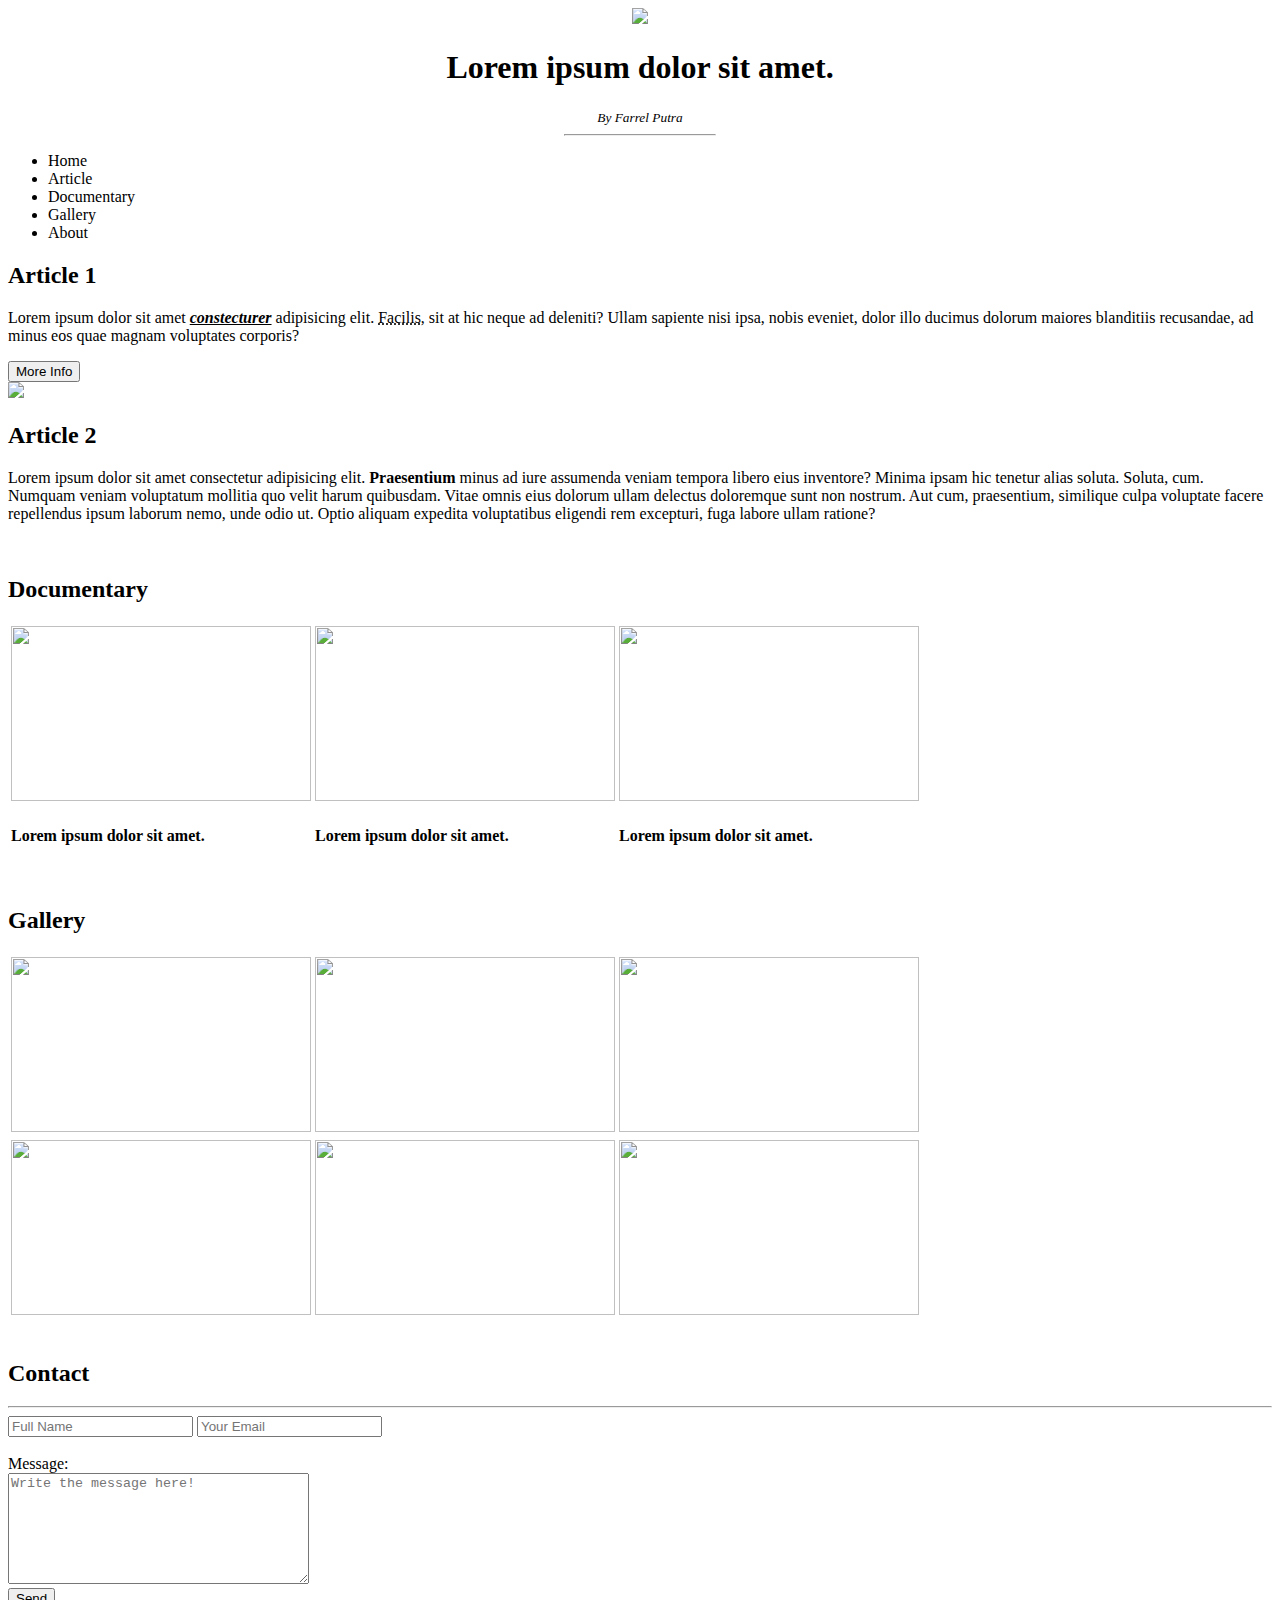
==== pertemuan-2/index.html @ 7610f236 "Create index.html" ====
<!DOCTYPE html>
<html lang="en">
<head>
    <meta charset="UTF-8" />
    <meta http-equiv="X-UA-Compatible" content="IE-edge" />
    <meta name="viewport" content="width=device-width, initial-scale=1.0" />

    <title>Website Artikel</title>
    <link rel="icon" href="img/Icon.png">
</head>
<body>

    <div>
        <center>
            <a href="img/Logo.png" target="_blank">
                <img src="img/Logo.png" width="250">
            </a>
            <h1>Lorem ipsum dolor sit amet.</h1>
            <small><i>By Farrel Putra</i></small>
            <hr width="150">
        </center>
    </div>
    
    <div>
        <ul>
            <li>Home</li>
            <li>Article</li>
            <li>Documentary</li>
            <li>Gallery</li>
            <li>About</li>
        </ul>
    </div>
    
    <div>

        <div>
            <h2><strong>Article 1</strong></h2>
            <p>
                Lorem ipsum dolor sit amet <u><i><b>constecturer</b></i></u> adipisicing elit. <abbr title="test">Facilis</abbr>, sit at hic neque ad deleniti? Ullam sapiente nisi ipsa, nobis eveniet, dolor illo ducimus dolorum maiores blanditiis recusandae, ad minus eos quae magnam voluptates corporis?
            </p>
            <a href="https://www.google.com"><button>More Info</button></a>
        </div>

        <div>
            <img src="img/Image1.png" width="180">
            <h2>Article 2</h2>
            <p>
                Lorem ipsum dolor sit amet consectetur adipisicing elit. <strong>Praesentium</strong> minus ad iure assumenda veniam tempora libero eius inventore? Minima ipsam hic tenetur alias soluta. Soluta, cum. Numquam veniam voluptatum mollitia quo velit harum quibusdam. Vitae omnis eius dolorum ullam delectus doloremque sunt non nostrum. Aut cum, praesentium, similique culpa voluptate facere repellendus ipsum laborum nemo, unde odio ut. Optio aliquam expedita voluptatibus eligendi rem excepturi, fuga labore ullam ratione?
            </p>
        </div>

    </div>
    
    <br>

    <div>

        <h2>Documentary</h2>

        <table>
            <tr>
                <td>
                    <img src="img/1.jpg" width="300" height="175">
                    <h4>Lorem ipsum dolor sit amet.</h4>
                </td>
                <td>
                    <img src="img/2.jpg" width="300" height="175">
                    <h4>Lorem ipsum dolor sit amet.</h4>
                </td>
                <td>
                    <img src="img/3.jpg" width="300" height="175">
                    <h4>Lorem ipsum dolor sit amet.</h4>
                </td>
            </tr>
        </table>

    </div>
  
    <br>
    
    <div>

        <h2>Gallery</h2>
        <table>
            <tr>
                <td>
                    <img src="img/1.jpg" width="300" height="175">
                </td>
                <td>
                    <img src="img/2.jpg" width="300" height="175">
                </td>
                <td>
                    <img src="img/3.jpg" width="300" height="175">
                </td>
            </tr>
            <tr>
                <td>
                    <img src="img/4.jpg" width="300" height="175">
                </td>
                <td>
                    <img src="img/5.jpg" width="300" height="175">
                </td>
                <td>
                    <img src="img/6.jpg" width="300" height="175">
                </td>
            </tr>
        </table>

    </div>
  
    <br>

    <div>

        <h2>Contact</h2>
        <hr>
        <form>
            <input type="text" placeholder="Full Name">
            <input type="gmail" placeholder="Your Email">
            <br><br>
            <label>Message: </label>
            <br>
            <textarea cols="35" rows="7" placeholder="Write the message here!"></textarea>
            <br>
            <button>Send</button>
        </form>

    </div>
    
</body>
</html>
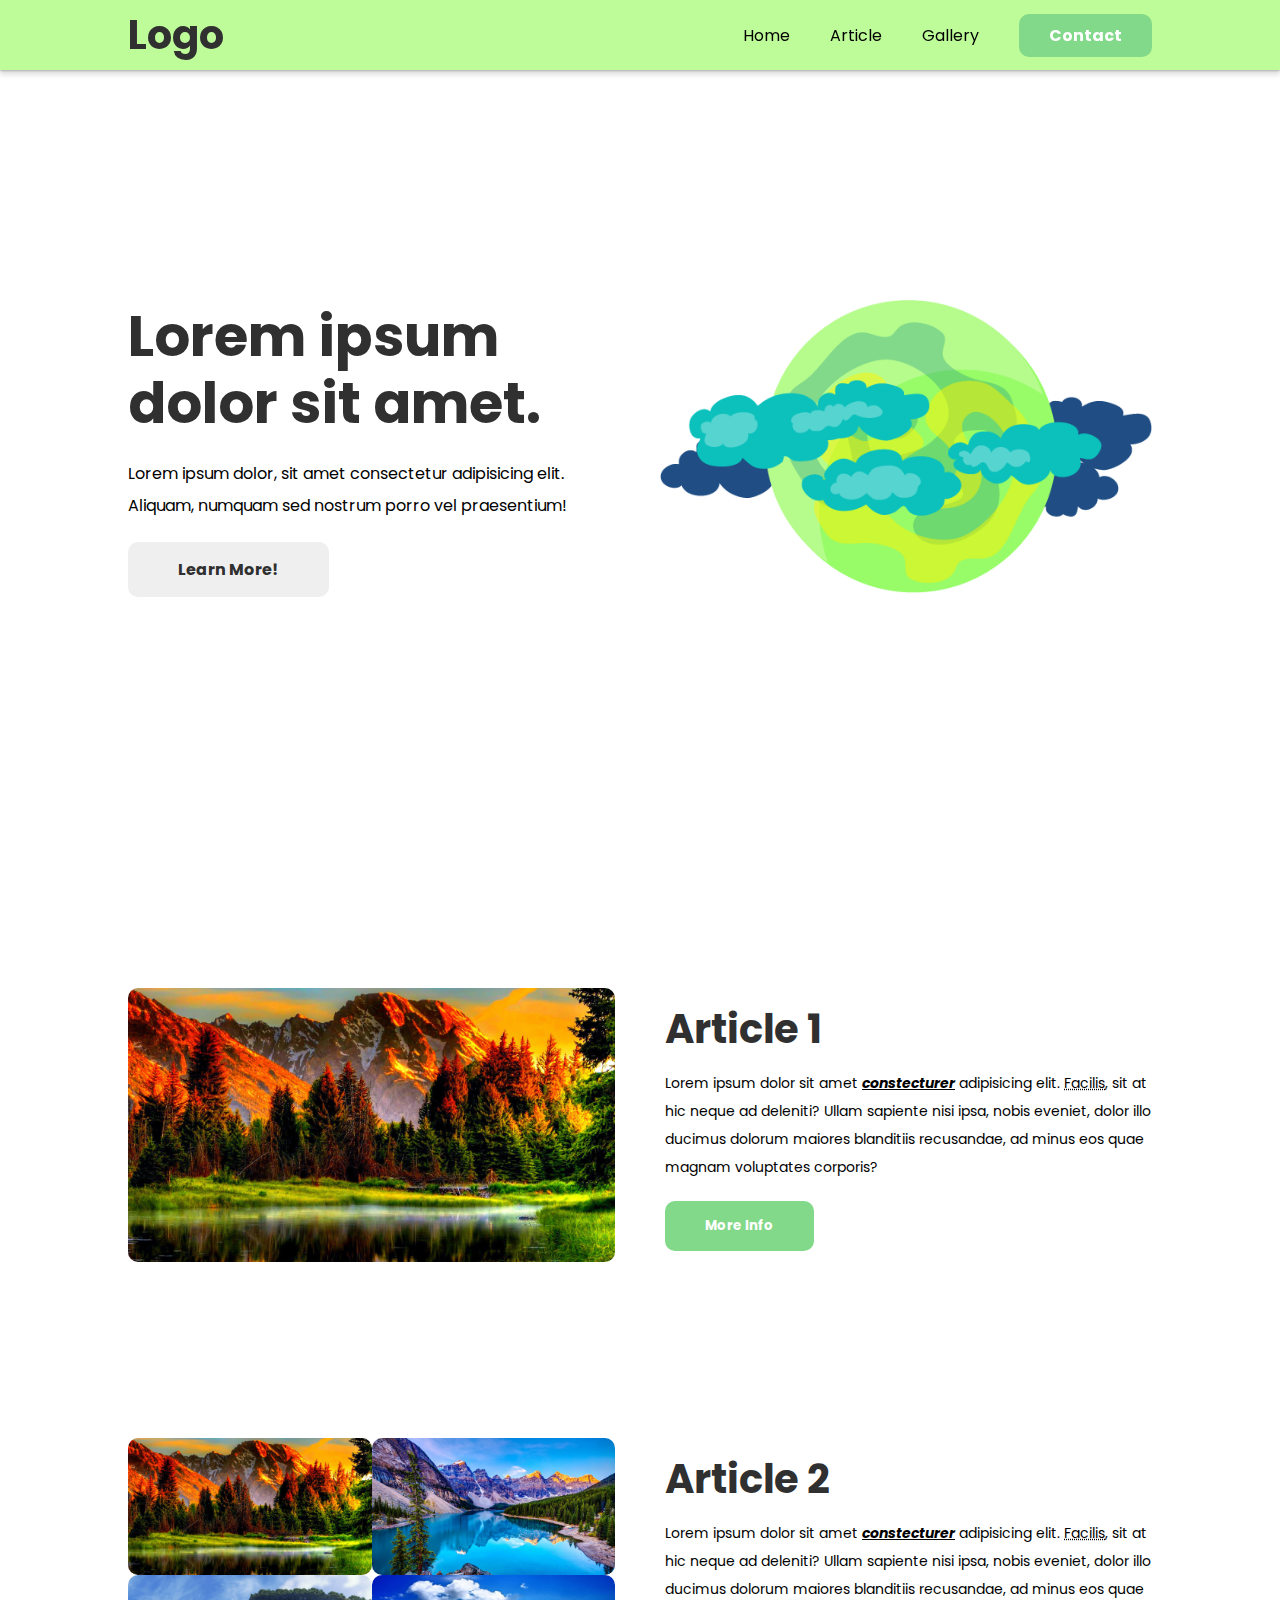
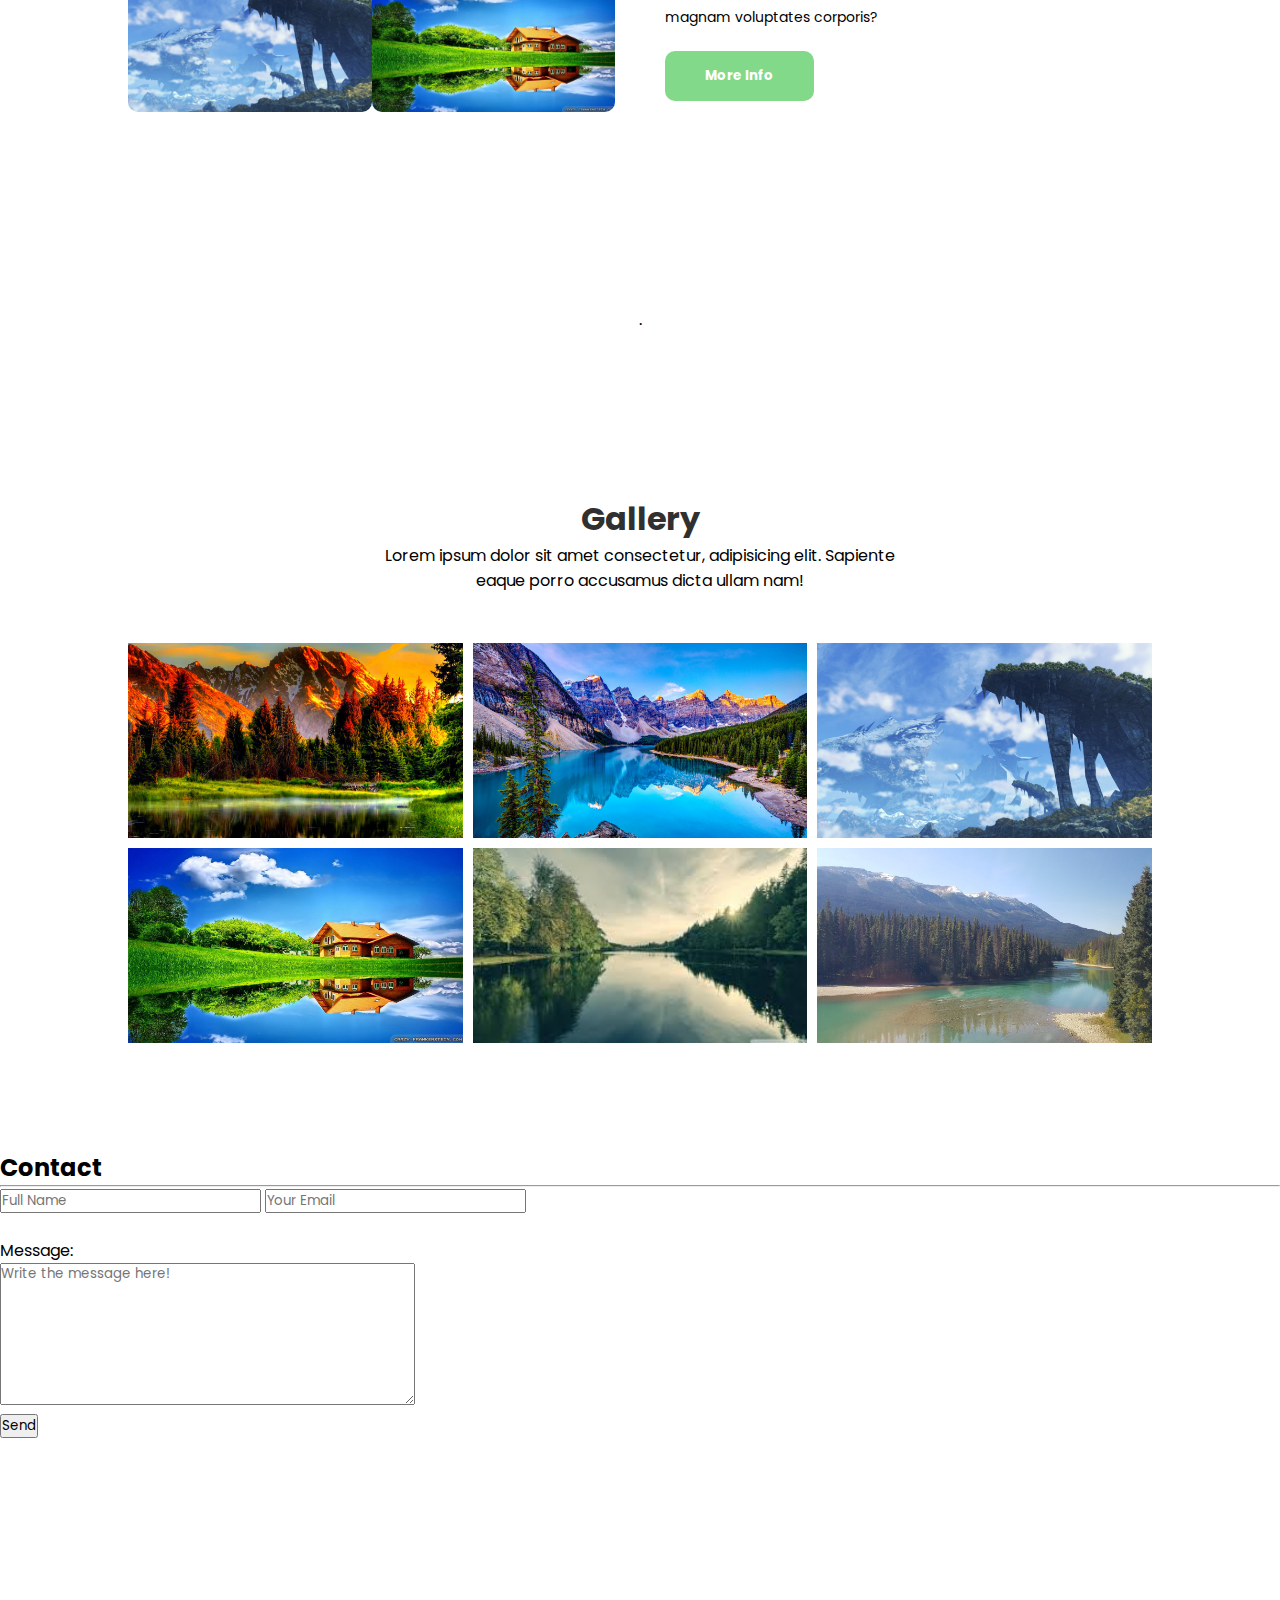
==== commit e327d313: "Update index.html" ====
--- a/pertemuan-2/index.html
+++ b/pertemuan-2/index.html
@@ -5,112 +5,118 @@
     <meta http-equiv="X-UA-Compatible" content="IE-edge" />
     <meta name="viewport" content="width=device-width, initial-scale=1.0" />
 
+    <link rel="stylesheet" href="css/styles.css">
+
     <title>Website Artikel</title>
     <link rel="icon" href="img/Icon.png">
 </head>
 <body>
 
-    <div>
-        <center>
-            <a href="img/Logo.png" target="_blank">
-                <img src="img/Logo.png" width="250">
-            </a>
-            <h1>Lorem ipsum dolor sit amet.</h1>
-            <small><i>By Farrel Putra</i></small>
-            <hr width="150">
-        </center>
+    <div class="navbar">
+        <div class="container">
+            <div class="box-navbar">
+                <div class="logo">
+                    <h1>Logo</h1>
+                </div>
+                <div class="nav">
+                    <ul>
+                        <li><a href="#">Home</a></li>
+                        <li><a href="#">Article</a></li>
+                        <li><a href="#">Gallery</a></li>
+                        <li><a href="#">Contact</a></li>
+                    </ul>
+                </div>
+            </div>
+        </div>
+    </div>
+
+    <div class="home">
+        <div class="container">
+            <div class="box-home">
+                <div class="box">
+                    <h1>Lorem ipsum dolor sit amet.</h1>
+                    <p>Lorem ipsum dolor, sit amet consectetur adipisicing elit. Aliquam, numquam sed nostrum porro vel praesentium!</p>
+                    <button class="btn-home">Learn More!</button>
+                </div>
+                <div class="box">
+                    <img src="img/Logo.png" width="">
+                </div>
+            </div>
+        </div>
     </div>
     
-    <div>
-        <ul>
-            <li>Home</li>
-            <li>Article</li>
-            <li>Documentary</li>
-            <li>Gallery</li>
-            <li>About</li>
-        </ul>
-    </div>
+
     
-    <div>
-
-        <div>
-            <h2><strong>Article 1</strong></h2>
-            <p>
-                Lorem ipsum dolor sit amet <u><i><b>constecturer</b></i></u> adipisicing elit. <abbr title="test">Facilis</abbr>, sit at hic neque ad deleniti? Ullam sapiente nisi ipsa, nobis eveniet, dolor illo ducimus dolorum maiores blanditiis recusandae, ad minus eos quae magnam voluptates corporis?
-            </p>
-            <a href="https://www.google.com"><button>More Info</button></a>
+    <div class="article">
+        <div class="container">
+            <div class="box-article">
+                <div class="box">
+                    <img src="img/1.jpg" alt="" class="image1">
+                </div>
+                <div class="box">
+                    <h1>Article 1</h1>
+                    <p>
+                        Lorem ipsum dolor sit amet <u><i><b>constecturer</b></i></u> adipisicing elit. <abbr title="test">Facilis</abbr>, sit at hic neque ad deleniti? Ullam sapiente nisi ipsa, nobis eveniet, dolor illo ducimus dolorum maiores blanditiis recusandae, ad minus eos quae magnam voluptates corporis?
+                    </p>
+                    <a href="https://www.google.com"><button>More Info</button></a>
+                </div>
+            </div>
         </div>
-
-        <div>
-            <img src="img/Image1.png" width="180">
-            <h2>Article 2</h2>
-            <p>
-                Lorem ipsum dolor sit amet consectetur adipisicing elit. <strong>Praesentium</strong> minus ad iure assumenda veniam tempora libero eius inventore? Minima ipsam hic tenetur alias soluta. Soluta, cum. Numquam veniam voluptatum mollitia quo velit harum quibusdam. Vitae omnis eius dolorum ullam delectus doloremque sunt non nostrum. Aut cum, praesentium, similique culpa voluptate facere repellendus ipsum laborum nemo, unde odio ut. Optio aliquam expedita voluptatibus eligendi rem excepturi, fuga labore ullam ratione?
-            </p>
+        <div class="container">
+            <div class="box-article">
+                <div class="box">
+                    <img src="img/1.jpg" alt="" class="image1">
+                    <img src="img/2.jpg" alt="" class="image2">
+                    <img src="img/3.jpg" alt="" class="image3">
+                    <img src="img/4.jpg" alt="" class="image4">
+                </div>
+                <div class="box">
+                    <h1>Article 2</h1>
+                    <p>
+                        Lorem ipsum dolor sit amet <u><i><b>constecturer</b></i></u> adipisicing elit. <abbr title="test">Facilis</abbr>, sit at hic neque ad deleniti? Ullam sapiente nisi ipsa, nobis eveniet, dolor illo ducimus dolorum maiores blanditiis recusandae, ad minus eos quae magnam voluptates corporis?
+                    </p>
+                    <a href="https://www.google.com"><button>More Info</button></a>
+                </div>
+            </div>
         </div>
-
-    </div>
-    
-    <br>
-
-    <div>
-
-        <h2>Documentary</h2>
-
-        <table>
-            <tr>
-                <td>
-                    <img src="img/1.jpg" width="300" height="175">
-                    <h4>Lorem ipsum dolor sit amet.</h4>
-                </td>
-                <td>
-                    <img src="img/2.jpg" width="300" height="175">
-                    <h4>Lorem ipsum dolor sit amet.</h4>
-                </td>
-                <td>
-                    <img src="img/3.jpg" width="300" height="175">
-                    <h4>Lorem ipsum dolor sit amet.</h4>
-                </td>
-            </tr>
-        </table>
-
     </div>
   
     <br>
     
-    <div>
-
-        <h2>Gallery</h2>
-        <table>
-            <tr>
-                <td>
-                    <img src="img/1.jpg" width="300" height="175">
-                </td>
-                <td>
-                    <img src="img/2.jpg" width="300" height="175">
-                </td>
-                <td>
-                    <img src="img/3.jpg" width="300" height="175">
-                </td>
-            </tr>
-            <tr>
-                <td>
-                    <img src="img/4.jpg" width="300" height="175">
-                </td>
-                <td>
-                    <img src="img/5.jpg" width="300" height="175">
-                </td>
-                <td>
-                    <img src="img/6.jpg" width="300" height="175">
-                </td>
-            </tr>
-        </table>
-
+    <div class="gallery">.
+        <div class="container">
+            <div class="box-gallery">
+                <div class="box">
+                    <h1>Gallery</h1>
+                    <p>Lorem ipsum dolor sit amet consectetur, adipisicing elit. Sapiente eaque porro accusamus dicta ullam nam!</p>
+                </div>
+                <div class="box">
+                    <a href="img/1.jpg" target="_blank">
+                        <img src="img/1.jpg" alt="">
+                    </a>
+                    <a href="img/1.jpg" target="_blank">
+                        <img src="img/2.jpg" alt="">
+                    </a>
+                    <a href="img/1.jpg" target="_blank">
+                        <img src="img/3.jpg" alt="">
+                    </a>
+                    <a href="img/1.jpg" target="_blank">
+                        <img src="img/4.jpg" alt="">
+                    </a>
+                    <a href="img/1.jpg" target="_blank">
+                        <img src="img/5.jpg" alt="">
+                    </a>
+                    <a href="img/1.jpg" target="_blank">
+                        <img src="img/6.jpg" alt="">
+                    </a>
+                </div>
+            </div>
+        </div>
     </div>
   
     <br>
 
-    <div>
+    <div class="contact">
 
         <h2>Contact</h2>
         <hr>
--- a/pertemuan-2/css/styles.css
+++ b/pertemuan-2/css/styles.css
@@ -0,0 +1,247 @@
+@import url('https://fonts.googleapis.com/css2?family=Poppins:wght@400;600;700;800&display=swap');
+
+* {
+    margin: 0;
+    padding: 0;
+    box-sizing: border-box;
+    scroll-behavior: smooth;
+    font-family: "Poppins", sans-serif;
+}
+
+.container {
+    width: 90%;
+    margin-inline: auto;
+}
+
+@media screen and (min-width: 900px) {
+    .container {
+        width: 80%;
+        margin-inline: auto;
+    }
+}
+
+.navbar {
+    padding: 5px 0 5px 0;
+    position: fixed;
+    z-index: 9999;
+    width: 100%;
+    background-color: #bdfc99;
+    box-shadow: 0 5px 5px rgba(0,0,0,0.12), 0 1px 2px rgba(0,0,0,0.24); /* ini ngasih shadown di bagian bawah navbar */
+}
+ 
+.navbar .box-navbar {
+    display: flex;
+    justify-content: space-between;
+    align-items: center;
+}
+
+.navbar .box-navbar .logo h1 {
+    font-size: 40px;  
+    color: #303030;
+}
+
+.navbar .box-navbar .nav ul{
+    display: flex;
+    align-items: center;
+    gap: 40px;
+}
+
+.navbar .box-navbar .nav ul li{
+    list-style-type: none; /* fungsinya ilangin titik dot, yang ada di navigasi */
+
+    /* 1. kasih liat preview, sekarang kita bakal kasih dikit animasi zoom in teks navbar (home dkk) nya */
+
+    /* 4. kita bakal tambahin */
+    transition: all 0.2 ease;
+}
+
+.navbar .box-navbar .nav ul li:hover {
+
+    /* 2. buat bikin zoom in nya code nya ini yaa */
+    transform: scale(1.1);
+    /* 3. kasih liat preview, nah udah bisa nih nge zoom in tapi kayak kurang smooth kita tambahin deh di tag yang atas bukan bagian hover */
+}
+
+.navbar .box-navbar .nav ul li:hover a{
+    color: #82d989;
+}
+
+.navbar .box-navbar .nav ul li:nth-child(4) a { 
+    
+    /* nth-child ini secara simpelnya, itu fungsinya buat kasih tujuan yang lebih jelas variabel mana, jika dalam satu tag punya lebih dari satu objek, contoh di grup nav ada 4 paragraf tapi kita cuman pengen edit paragraf 2 jadi masukkin variabel 2 */
+
+    padding: 10px 30px 10px 30px;
+    border: none;
+    border-radius: 10px;
+    font-weight: bold;
+    color: white;
+    background-color: #82d989;
+
+    /* kamu cobain kalo nth-child(5) pasti gaada, karna di navbar cuman ada 4 kategori home, article, gallery, contact, ga sampai 5 */
+}
+
+.navbar .box-navbar .nav ul li a{
+    text-decoration: none; /* sebelum masukkin ini kasih liat dulu, tulisan home dan lainnya kan warna biru, nah fungsi tag text-decoration ini biar tulisannya tuh ga kaya link */
+    color: black; /* kita kasih warna text nya */
+}
+
+.home {
+    width: 100%;
+    min-height: 100vh;
+    display: grid;
+    place-items: center;
+}
+
+.home .box-home {
+    display: grid;
+    grid-template-columns: repeat(2, 1fr);
+    column-gap: 40px;
+    align-items: center;
+}
+
+.home .box-home .box:nth-child(1) h1{
+    font-size: 56px;
+    line-height: 1.2;
+    margin-bottom: 20px;
+    color: #303030;
+}
+
+.home .box-home .box:nth-child(1) p {
+    line-height: 2;
+    margin-bottom: 20px;
+}
+
+.home .box-home .box:nth-child(1) button {
+    padding: 15px 50px 15px 50px;
+    font-weight: bold; /* mengubah font jadi bold */
+    border: none; /* ngilangin pinggiran stroke bordernya, kasih liat kalo ini gaada */
+    font-size: 16px; /* mengubah ukuran font */
+    border-radius: 10px; /* untuk mengatur lengkungan pada border */
+    cursor: pointer;
+    
+    /* kasih liat before after sebelum dikasih transisi, ini gunanya buat ngasih transisi biar ga terlalu patah perbedaannya */
+    transition: all 0.2s ease;
+}
+
+.home .box-home .box:nth-child(1) .btn-home {
+    color: #303030;
+}
+
+.home .box-home .box:nth-child(1) .btn-home:hover {
+    background-color: #82d989;
+    color: white;
+}
+
+.home .box-home .box:nth-child(2) img {
+    width: 100%;
+}
+
+.article {
+    width: 100%;
+    min-height: 100vh;
+    display: grid;
+    place-items: center;
+}
+
+.article .box-article {
+    display: grid;
+    grid-template-columns: repeat(2, 1fr);
+    column-gap: 50px;
+    align-items: center;
+}
+
+.article .box-article .box:nth-child(1) {
+    display: grid;
+    grid-template-areas: 
+    "image1 image2"
+    "image3 image4";
+}
+
+.article .box-article .box:nth-child(1) .image1{
+    grid-area: image1;  
+}
+
+.article .box-article .box:nth-child(1) .image2{
+    grid-area: image2;  
+}
+
+.article .box-article .box:nth-child(1) .image3{
+    grid-area: image3;  
+}
+
+.article .box-article .box:nth-child(1) .image4{
+    grid-area: image4;  
+}
+
+.article .box-article .box:nth-child(1) img {
+    width: 100%;
+    border-radius: 10px;
+}
+
+.article .box-article .box:nth-child(2) h1 {
+    font-size: 40px;
+    color: #303030;
+    margin-bottom: 10px;
+}
+
+.article .box-article .box:nth-child(2) p{
+    font-size: 14px;
+    line-height: 2;
+    margin-bottom: 20px;
+}
+
+.article .box-article .box:nth-child(2) button {
+    padding: 15px 40px 15px 40px;
+    background-color: #82d989;
+    border: none;
+    color: white;
+    font-weight: bold;
+    border-radius: 10px;
+    transition: all 0.2s ease;
+    cursor: pointer;
+}
+
+.article .box-article .box:nth-child(2) button:hover {
+    background-color: #204e84;
+    color: white;
+}
+
+.gallery {
+    width: 100%;
+    min-height: 100vh;
+    display: grid;
+    place-items: center;
+}
+
+.gallery .box-gallery {
+    display: grid;
+    grid-template-columns: repeat(1, 1fr);
+    grid-template-rows: repeat(2, auto);
+    row-gap: 50px;
+}
+
+.gallery .box-gallery .box:nth-child(1) {
+    text-align: center;
+    width: 50%;
+    margin-inline: auto;
+}
+
+.gallery .box-gallery .box:nth-child(1) h1 {
+    color: #303030;
+}
+
+.gallery .box-gallery .box:nth-child(2) {
+    display: grid;
+    grid-template-columns: repeat(auto-fit, minmax(300px, 1fr)); /* 1 foto = 60px, jadi minmax yang saya pake 300px karna saya pake 6 foto */
+    gap: 10px; /* memberi jarak pada tiap gambar */
+}
+
+.gallery .box-gallery .box:nth-child(2) img {
+    width: 100%;
+    height: 100%;
+}
+
+.contact {
+    width: 100%;
+    min-height: 100vh;
+}
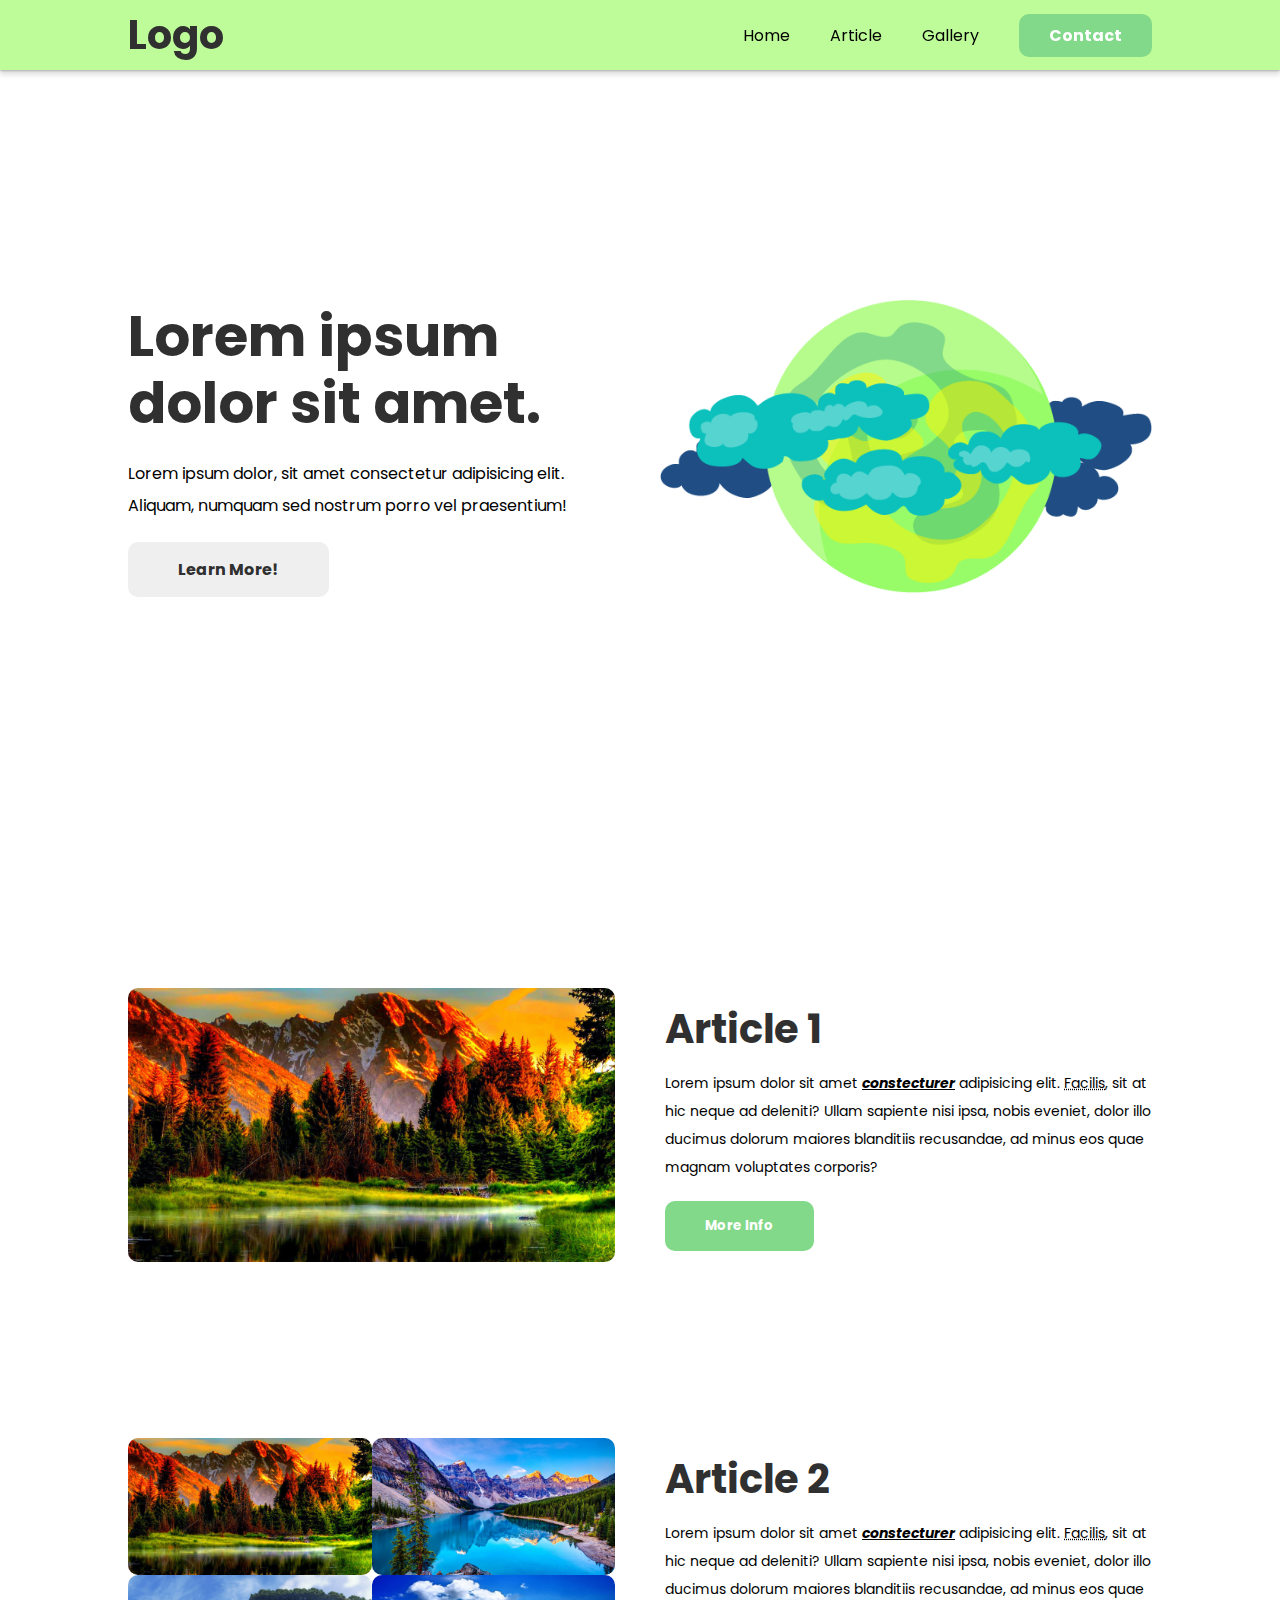
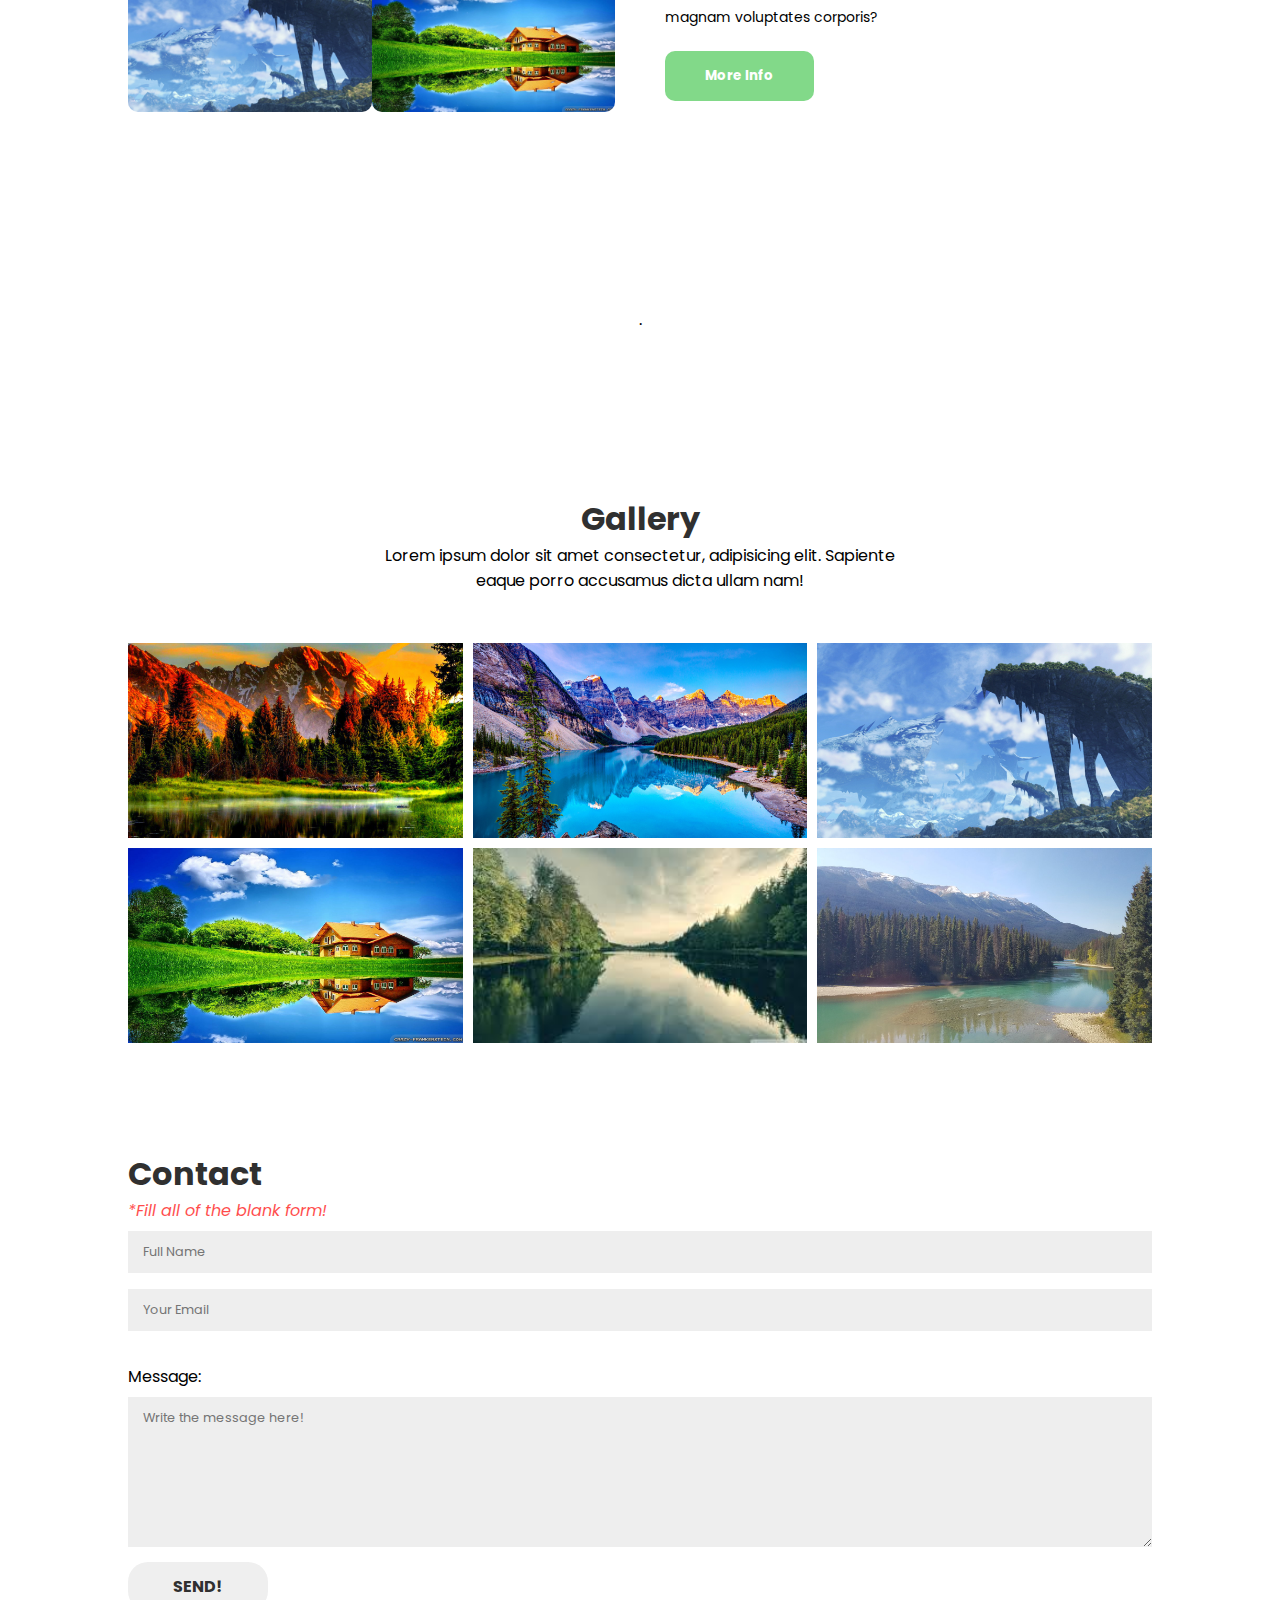
==== commit 89ec68d6: "Fixing some Section" ====
--- a/pertemuan-2/index.html
+++ b/pertemuan-2/index.html
@@ -117,20 +117,26 @@
     <br>
 
     <div class="contact">
-
-        <h2>Contact</h2>
-        <hr>
-        <form>
-            <input type="text" placeholder="Full Name">
-            <input type="gmail" placeholder="Your Email">
-            <br><br>
-            <label>Message: </label>
-            <br>
-            <textarea cols="35" rows="7" placeholder="Write the message here!"></textarea>
-            <br>
-            <button>Send</button>
-        </form>
-
+        <div class="container">
+            <div class="box-contact">
+                <div class="box">
+                    <h1>Contact</h1>
+                    <p>*Fill all of the blank form!</p>
+                </div>
+                <div class="box">
+                    <form>
+                        <input type="text" placeholder="Full Name">
+                        <input type="gmail" placeholder="Your Email">
+                        <br><br>
+                        <label>Message: </label>
+                        <br>
+                        <textarea cols="35" rows="7" placeholder="Write the message here!"></textarea>
+                        <br>
+                        <button>Send!</button>
+                    </form>
+                </div>
+            </div>
+        </div>
     </div>
     
 </body>
--- a/pertemuan-2/css/styles.css
+++ b/pertemuan-2/css/styles.css
@@ -1,16 +1,28 @@
+/* sekarang kita bakal coba ngasih style font di web kita yang udah dibuat, nah buat ganti font ini sebenernya ada 2 cara yaitu kita bisa pake offline font yang artinya kita download dulu fontnya atau bisa juga pake online font yang lebih gampang
+caranya : 
+- caranya buka fonts.google.com
+- cari font yang kalian mau
+- klik tanda plus disebelah kanan judul font
+- nanti bakal muncul option dikanan
+- kita pilih yang @import
+- trus select dari @import sampai ; (titik koma)
+- paste di file css
+
+*jadinya kayak yang dibawah ini
+*/
 @import url('https://fonts.googleapis.com/css2?family=Poppins:wght@400;600;700;800&display=swap');
 
 * {
     margin: 0;
     padding: 0;
     box-sizing: border-box;
-    scroll-behavior: smooth;
+    scroll-behavior: smooth; /* biar lebih smooth kalo pencet navigasi yang bakal kita buat, biar ga loncat kasar *contohnya pencet home tapi kalo navbar udah beres */
     font-family: "Poppins", sans-serif;
 }
 
 .container {
     width: 90%;
-    margin-inline: auto;
+    margin-inline: auto; /* buat ngatur jarak html */
 }
 
 @media screen and (min-width: 900px) {
@@ -20,19 +32,21 @@
     }
 }
 
+/* START NAVBAR SECTION */
+
 .navbar {
     padding: 5px 0 5px 0;
-    position: fixed;
-    z-index: 9999;
+    position: fixed; /* fixed disini fungsinya buat bikin objectnya itu ngambang/nempel, disini bakal keliatan kalo navbar udah jadi bakal nempel di atas layar walaupun di scroll */
+    z-index: 9999; /* buat ngatur posisi depan atau belakang suatu element, contohnya di navbar kita mau posisinya paling depan, jadi kasih variabel angka banyak */
     width: 100%;
     background-color: #bdfc99;
-    box-shadow: 0 5px 5px rgba(0,0,0,0.12), 0 1px 2px rgba(0,0,0,0.24); /* ini ngasih shadown di bagian bawah navbar */
+    box-shadow: 0 5px 5px rgba(0,0,0,0.12), 0 1px 2px rgba(0,0,0,0.24); /* ini ngasih shadow di bagian bawah navbar, warna nya hitam */
 }
  
 .navbar .box-navbar {
-    display: flex;
-    justify-content: space-between;
-    align-items: center;
+    display: flex;  /* ini ngubah yang awalnya list navbar-nya ke bawah jadi list ke samping */
+    justify-content: space-between; /* sama kayak namanya, space-between ini gunanya buat ngasih jarak antar item (teks) yang kita kasih */
+    align-items: center; /* ini fungsinya mirip sama justify-content, cuman isinya beda yaitu center, bikin tengah si element */
 }
 
 .navbar .box-navbar .logo h1 {
@@ -43,7 +57,7 @@
 .navbar .box-navbar .nav ul{
     display: flex;
     align-items: center;
-    gap: 40px;
+    gap: 40px; /* buat ngatur antar kolom maupun baris di suatu element *cobain aja kalo kasih variabel 20px keliatan perbedaan di home dkk* */
 }
 
 .navbar .box-navbar .nav ul li{
@@ -70,12 +84,12 @@
     
     /* nth-child ini secara simpelnya, itu fungsinya buat kasih tujuan yang lebih jelas variabel mana, jika dalam satu tag punya lebih dari satu objek, contoh di grup nav ada 4 paragraf tapi kita cuman pengen edit paragraf 2 jadi masukkin variabel 2 */
 
-    padding: 10px 30px 10px 30px;
-    border: none;
+    padding: 10px 30px 10px 30px; /* panjang x lebar nya box */
+    border: none; 
     border-radius: 10px;
-    font-weight: bold;
-    color: white;
-    background-color: #82d989;
+    font-weight: bold; /* fungsinya bikin element teks yang kita buat jadi bold */
+    color: white; /* warna font */
+    background-color: #82d989; 
 
     /* kamu cobain kalo nth-child(5) pasti gaada, karna di navbar cuman ada 4 kategori home, article, gallery, contact, ga sampai 5 */
 }
@@ -85,23 +99,28 @@
     color: black; /* kita kasih warna text nya */
 }
 
+/* END NAVBAR SECTION */
+
+/* START HOME SECTION */
+
 .home {
     width: 100%;
     min-height: 100vh;
-    display: grid;
-    place-items: center;
+    /* width sama min-height 100 ini, gunanya buat bikin page yang bakal kita buat jadi fullscreen satu layar, jadi konten selanjutnya ga keliatan ke page utama */
+    display: grid; /* membagi kolom pada website menjadi beberapa bagian sesuai yang diinginkan, baik secara horizontal maupun vertikal */
+    place-items: center; /* fungsinya buat element jadi ditengah juga */
 }
 
 .home .box-home {
     display: grid;
-    grid-template-columns: repeat(2, 1fr);
-    column-gap: 40px;
+    grid-template-columns: repeat(2, 1fr); /* menentukan ukuran kolom dengan satuan fr, dan di repeat atau di ulang ulang ukurannya */
+    column-gap: 40px; /* untuk menentukan jarak antar kolom */
     align-items: center;
 }
 
 .home .box-home .box:nth-child(1) h1{
     font-size: 56px;
-    line-height: 1.2;
+    line-height: 1.2; /* menentukan jarak antar baris */
     margin-bottom: 20px;
     color: #303030;
 }
@@ -136,6 +155,10 @@
     width: 100%;
 }
 
+/* END START SECTION */
+
+/* START ARTICLE SECTION */
+
 .article {
     width: 100%;
     min-height: 100vh;
@@ -152,25 +175,13 @@
 
 .article .box-article .box:nth-child(1) {
     display: grid;
+    
+    /* di grid itu satu baris punya 3 kotak horizontal, jadi disini kita bakal nampilin foto berdasarkan class yang ada di tiap gambar article. pake fungsi ini */
     grid-template-areas: 
+    /* ini baris pertama gambar yang bakal saya munculin 2 foto ke kanan, sesuai-in nama class di element gambar article */
     "image1 image2"
+    /* ini buat foto baris kedua, dan foto yang dimunculin 2 foto ke kanan, sesuai-in nama class di element gambar article */
     "image3 image4";
-}
-
-.article .box-article .box:nth-child(1) .image1{
-    grid-area: image1;  
-}
-
-.article .box-article .box:nth-child(1) .image2{
-    grid-area: image2;  
-}
-
-.article .box-article .box:nth-child(1) .image3{
-    grid-area: image3;  
-}
-
-.article .box-article .box:nth-child(1) .image4{
-    grid-area: image4;  
 }
 
 .article .box-article .box:nth-child(1) img {
@@ -197,8 +208,8 @@
     color: white;
     font-weight: bold;
     border-radius: 10px;
-    transition: all 0.2s ease;
-    cursor: pointer;
+    transition: all 0.2s ease; /* transisi fade, selamat 0.2 detik dan ease artinya transisi dari lambat ke cepat */
+    cursor: pointer; /* ini bikin cursor jadi nunjuk, jadi kalo cursor kita arahin ke suatu element maka cursor nya berubah jadi bentuk nunjuk (kayak mau klik) */
 }
 
 .article .box-article .box:nth-child(2) button:hover {
@@ -206,6 +217,10 @@
     color: white;
 }
 
+/* END ARTICLE SECTION */
+
+/* START GALLERY SECTION */
+
 .gallery {
     width: 100%;
     min-height: 100vh;
@@ -215,9 +230,9 @@
 
 .gallery .box-gallery {
     display: grid;
-    grid-template-columns: repeat(1, 1fr);
-    grid-template-rows: repeat(2, auto);
-    row-gap: 50px;
+    grid-template-columns: repeat(1, 1fr); /* berfungsi untuk mengatur ukuran kolom disini jumlahnya 1, dan jika ada lebih dari element yang ditentukan akan membuat kolom baru */
+    grid-template-rows: repeat(2, auto); /* berfungsi untuk mengatur baris disini jumlahnya 2 dan jika melebihi yang ditentukan akan otomatis membuat baris baru */
+    row-gap: 50px; /* mengatur jarak antar baris */
 }
 
 .gallery .box-gallery .box:nth-child(1) {
@@ -241,7 +256,58 @@
     height: 100%;
 }
 
+/* END GALLERY SECTION */
+
+/* START CONTACT SECTION */
+
 .contact {
     width: 100%;
     min-height: 100vh;
 }
+
+.contact .box-contact .box:nth-child(1) {
+    text-align: left;
+    width: 50%;
+}
+
+.contact .box-contact .box:nth-child(1) h1 {
+    color: #303030;
+}
+
+.contact .box-contact .box:nth-child(1) p {
+    font-style: italic;
+    color: red;
+    opacity: 0.7;
+}
+
+.contact .box-contact .box:nth-child(2) input, textarea {
+    background-color: #eee;
+    border: none;
+    padding: 12px 15px;
+    margin: 8px 0;
+    width: 100%;
+    font-size: 0.8rem;
+}
+
+.contact .box-contact .box:nth-child(2) input:focus, textarea:focus {
+    outline: 2px solid #82d989;
+}
+
+.contact .box-contact .box:nth-child(2) button {
+    padding: 12px 45px;
+    color: #303030;
+    font-weight: bold;
+    border: none;
+    font-size: 16px;
+    border-radius: 20px;
+    cursor: pointer;
+    text-transform: uppercase;
+    transition: all 0.8s ease-out;
+}
+
+.contact .box-contact .box:nth-child(2) button:hover {
+    color: white;
+    background-color: #82d989;
+}
+
+/* END CONTACT SECTION */
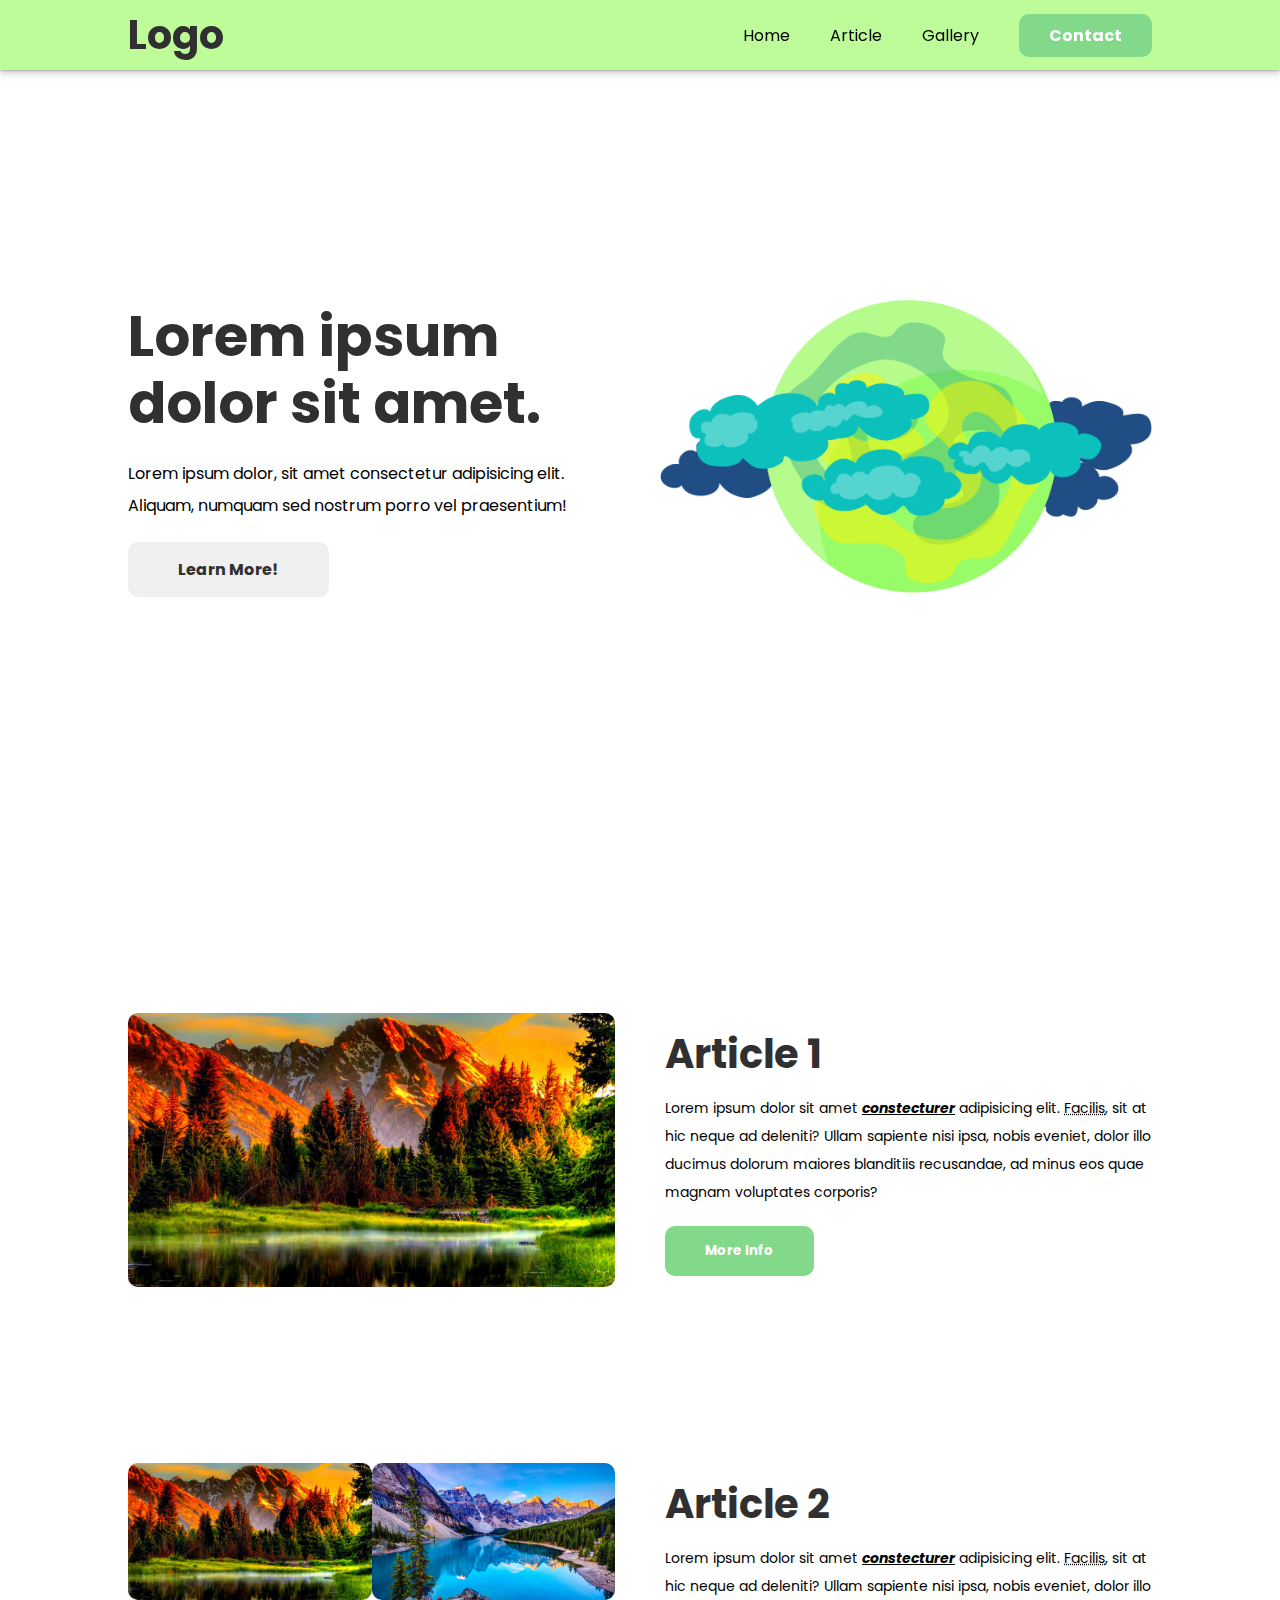
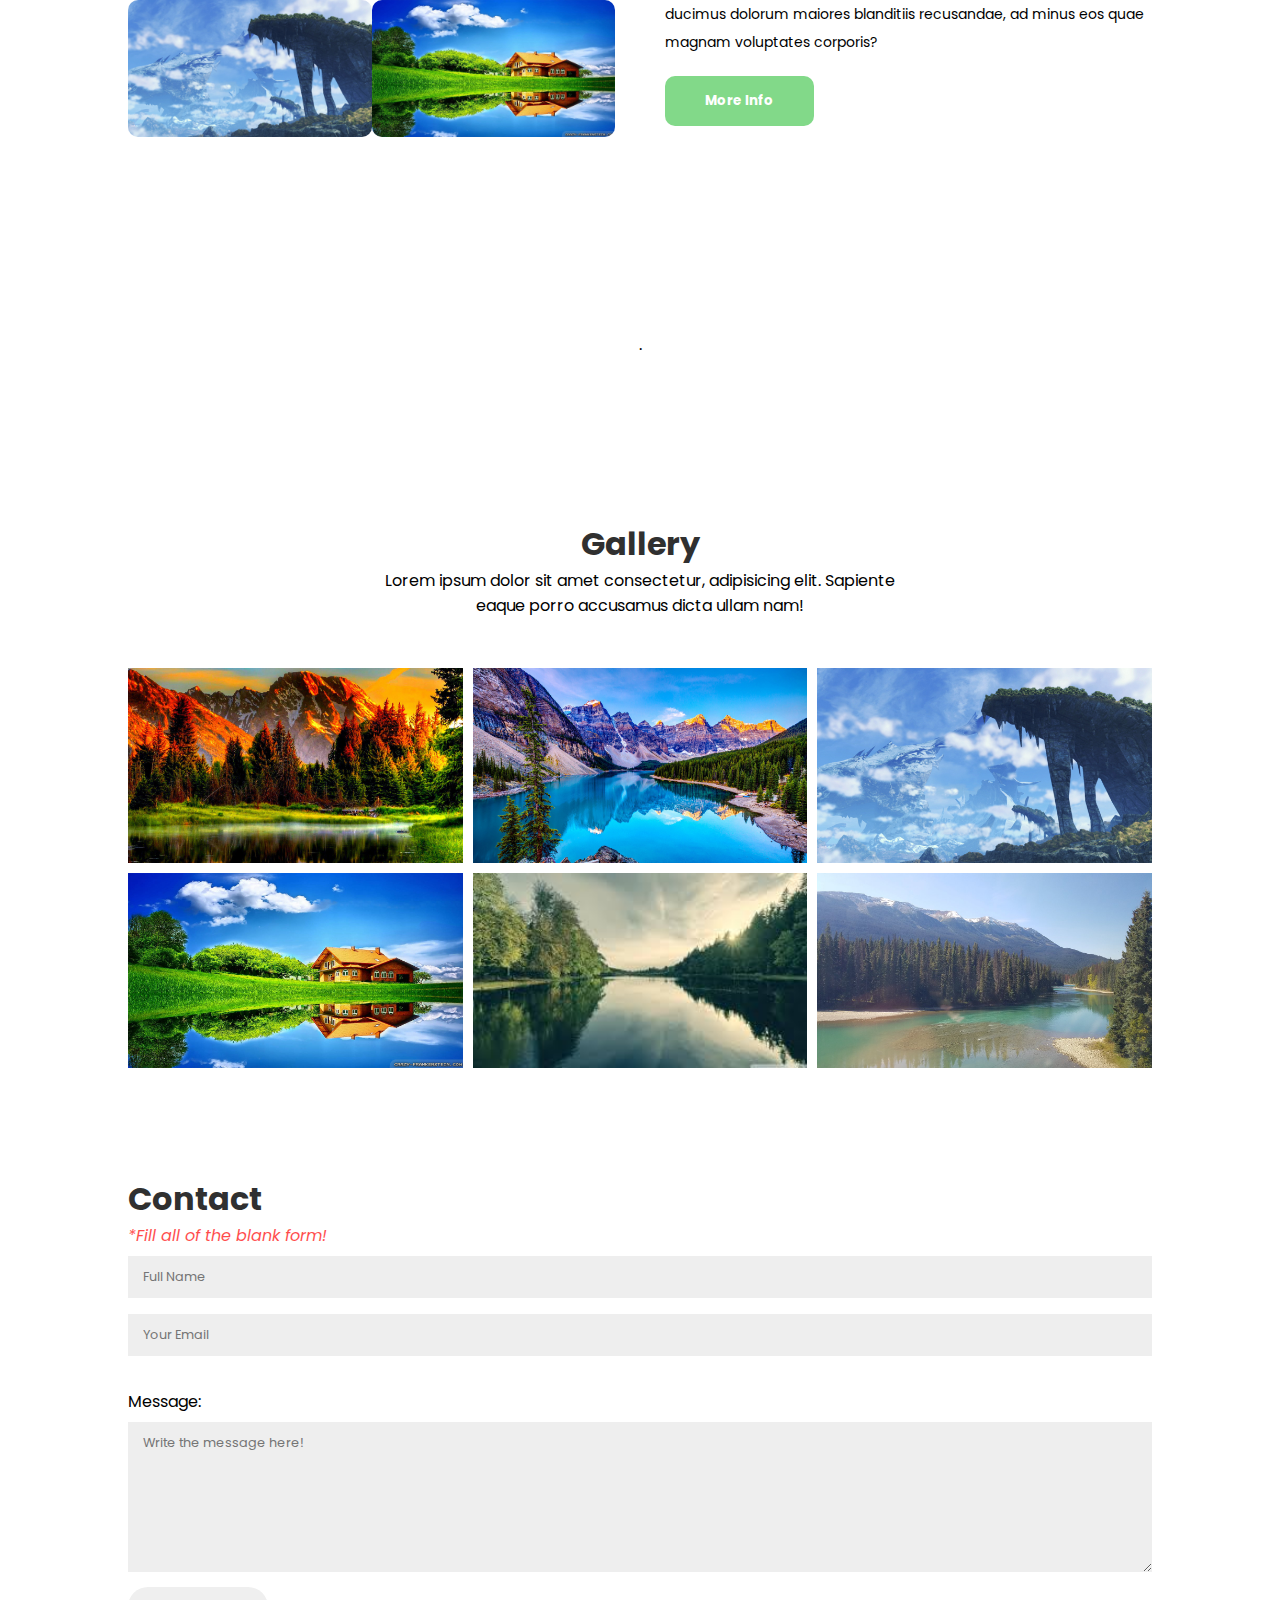
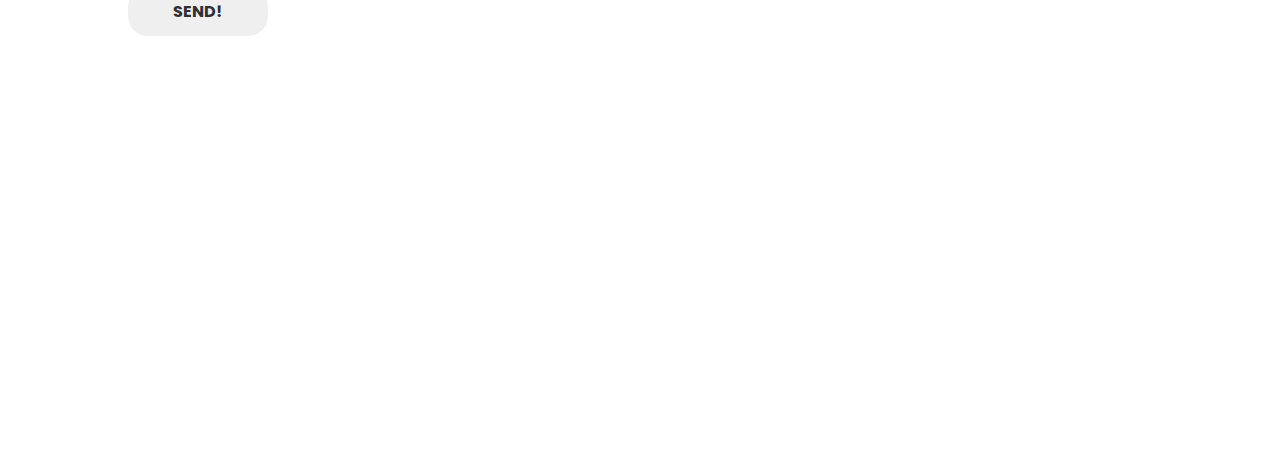
==== commit 19dd30e8: "Update index.html" ====
--- a/pertemuan-2/index.html
+++ b/pertemuan-2/index.html
@@ -45,8 +45,8 @@
         </div>
     </div>
     
+    <br>
 
-    
     <div class="article">
         <div class="container">
             <div class="box-article">
@@ -80,7 +80,7 @@
             </div>
         </div>
     </div>
-  
+    
     <br>
     
     <div class="gallery">.
